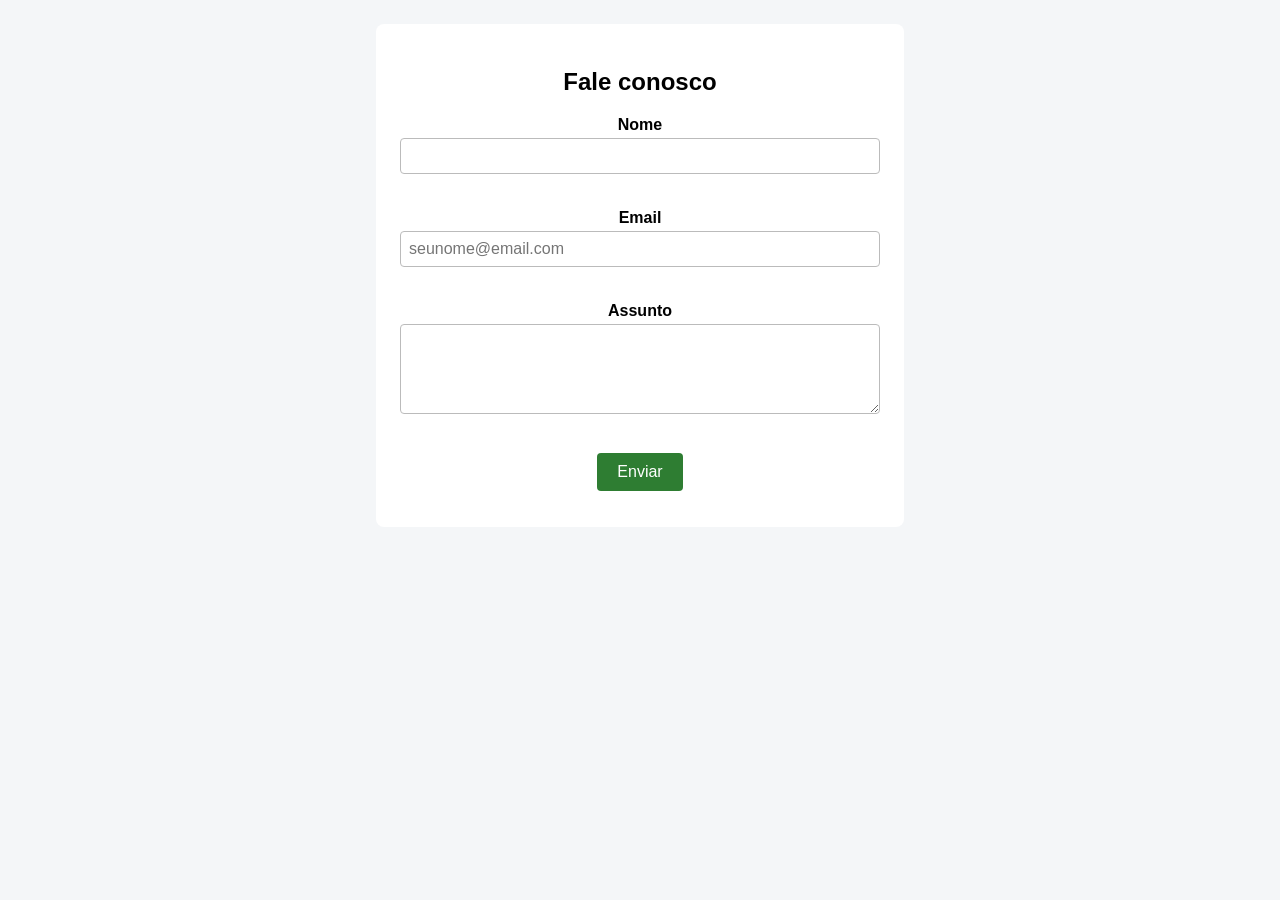
==== Contato/contatos.html @ a3ec85e4 "Add files via upload" ====
<!DOCTYPE html>
<html lang="pt-BR">
<head>
  <meta charset="UTF-8">
  <meta name="viewport" content="width=device-width, initial-scale=1">
  <title>Contato</title>
  <link rel="stylesheet" href="contato.css">
</head>
<body>
  <section class="contato">
    <h1>Fale conosco</h1>

    <div class="resumo" id="resumo-erros" role="alert"></div>

    <form id="form-contato" novalidate>
      <div class="campo">
        <label for="nome">Nome</label>
        <input type="text" id="nome" name="nome">
        <div class="erro" id="erro-nome"></div>
      </div>

      <div class="campo">
        <label for="email">Email</label>
        <input type="email" id="email" name="email" placeholder="seunome@email.com">
        <div class="erro" id="erro-email"></div>
      </div>

      <div class="campo">
        <label for="assunto">Assunto</label>
        <textarea id="assunto" name="assunto" rows="4"></textarea>
        <div class="erro" id="erro-assunto"></div>
      </div>

      <button type="submit">Enviar</button>
      <div class="sucesso" id="mensagem-sucesso"></div>
    </form>
  </section>

  <script src="script.js"></script>
</body>
</html>
---- Contato/contato.css ----
body {
  font-family: Arial, sans-serif;
  background: #f4f6f8;
  margin: 0;
  padding: 24px;
  text-align: center;
}

.contato {
  max-width: 480px;
  margin: 0 auto;
  background: #fff;
  padding: 24px;
  border-radius: 8px;
}

.campo {
  margin-bottom: 16px;
  display: block;
}

label {
  display: block;
  margin-bottom: 4px;
  font-weight: bold;
}

input,
textarea {
  width: 100%;
  padding: 8px;
  border: 1px solid #bbb;
  border-radius: 4px;
  box-sizing: border-box;
  font: inherit;
}

input.invalido,
textarea.invalido {
  border-color: #c0392b;
  background: #fdf3f2;
}

.erro {
  color: #c0392b;
  font-size: 0.85rem;
  min-height: 1.1em;
  margin-top: 4px;
}

button {
  background: #2e7d32;
  color: #fff;
  border: 0;
  padding: 10px 20px;
  border-radius: 4px;
  cursor: pointer;
  font-size: 1rem;
}

.resumo {
  display: none;
  background: #fdf3f2;
  border: 1px solid #c0392b;
  color: #c0392b;
  padding: 12px 16px;
  border-radius: 4px;
  margin-bottom: 16px;
}

.resumo.visivel {
  display: block;
}

.resumo ul {
  margin: 8px 0 0;
  padding-left: 20px;
}

.sucesso {
  color: #2e7d32;
  font-weight: bold;
  margin-top: 12px;
}
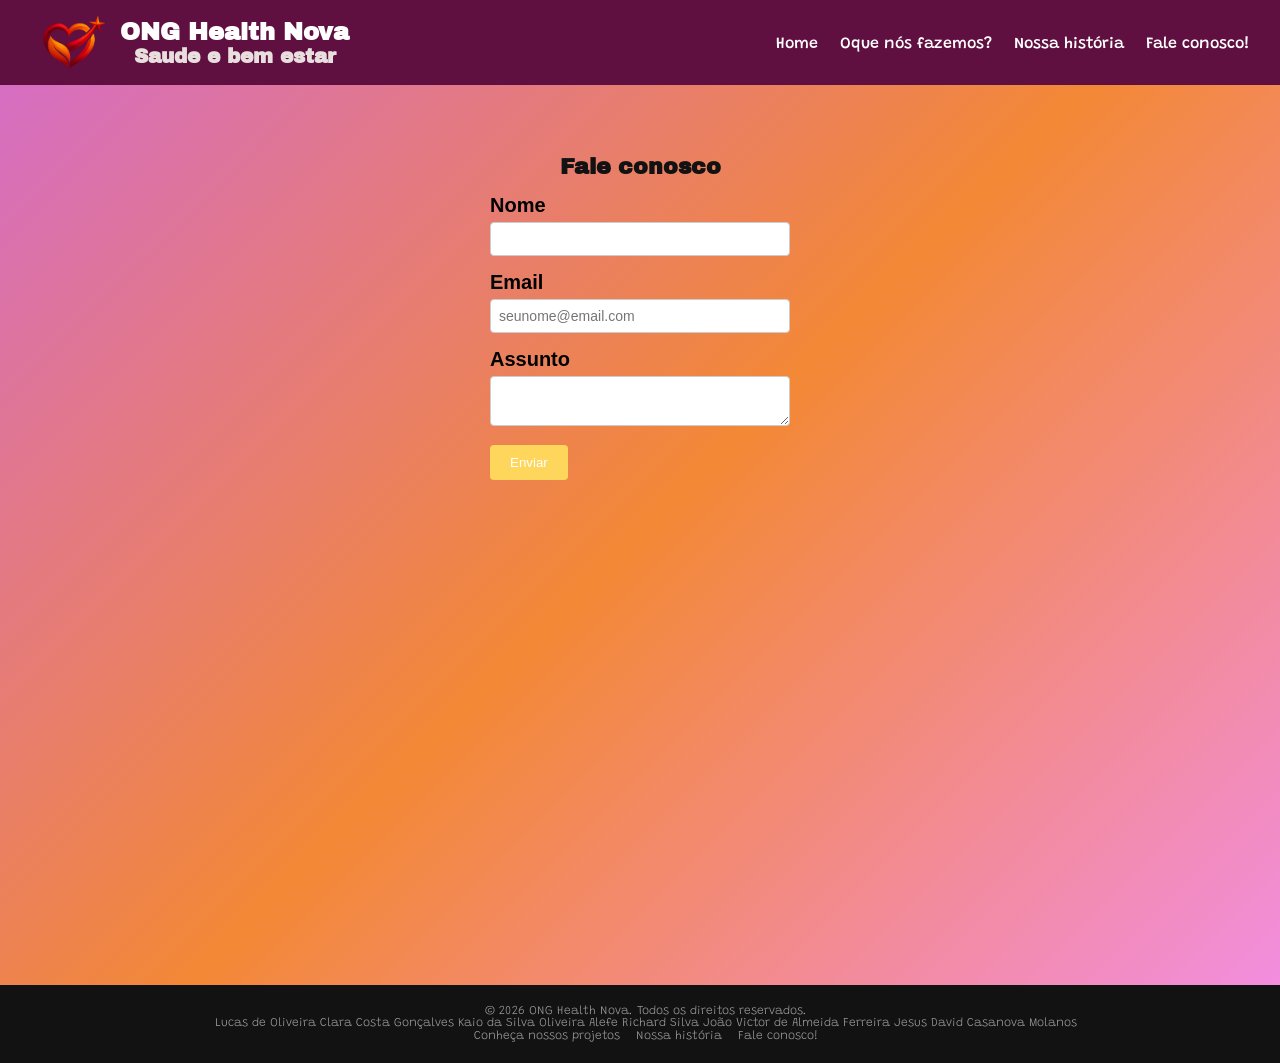
==== commit 213ad477: "Add files via upload" ====
--- a/Contato/contatos.html
+++ b/Contato/contatos.html
@@ -3,10 +3,30 @@
 <head>
   <meta charset="UTF-8">
   <meta name="viewport" content="width=device-width, initial-scale=1">
-  <title>Contato</title>
-  <link rel="stylesheet" href="contato.css">
+  <title>Contatos</title>
+  <link rel="stylesheet" href="./contato.css">
+  <script src="./script.js" defer></script>
 </head>
 <body>
+  <header class="navbar">
+    <nav class="nav">
+      <div class="logo">
+        <img src="../img/logo.png" alt="Logo da ONG Health Nova" width="80">
+        <div class="titulo">
+          <h1>ONG Health Nova</h1>
+          <h2>Saude e bem estar</h2>
+        </div>
+      </div>
+      <ul>
+        <li><a href="../index.html">Home</a></li>
+        <li><a href="../Projetos/projetos.html">Oque nós fazemos?</a></li>
+        <li><a href="../Sobre/sobre.html">Nossa história</a></li>
+        <li><a href="./contatos.html">Fale conosco!</a></li>
+      </ul>
+    </nav>
+  </header>
+  <div class="fundo">
+  
   <section class="contato">
     <h1>Fale conosco</h1>
 
@@ -21,13 +41,13 @@
 
       <div class="campo">
         <label for="email">Email</label>
-        <input type="email" id="email" name="email" placeholder="seunome@email.com">
+        <input type="email" id="email" name="email" placeholder="seunome@email.com" id="email">
         <div class="erro" id="erro-email"></div>
       </div>
 
       <div class="campo">
         <label for="assunto">Assunto</label>
-        <textarea id="assunto" name="assunto" rows="4"></textarea>
+        <textarea id="assunto" name="assunto" ></textarea>
         <div class="erro" id="erro-assunto"></div>
       </div>
 
@@ -35,6 +55,25 @@
       <div class="sucesso" id="mensagem-sucesso"></div>
     </form>
   </section>
+  </div>
+      <!-- Footer do site, está com  direitos autorais e links pras outras pages do site, também informa os membros da equipe que desenvolveu o site -->
+<footer class="footer">
+    <p class="footerp">
+        &copy; 
+        2026 ONG Health Nova. Todos os direitos  reservados. 
+    </p>
+    <p class="footerp">Lucas de Oliveira
+        Clara Costa Gonçalves
+        Kaio da Silva Oliveira
+        Alefe Richard Silva
+        João Victor de Almeida Ferreira
+        Jesus David Casanova Molanos
+    </p>        
+    </div>
+    <a href="projetos.html">Conheça nossos projetos</a>
+    <a href="sobre.html">Nossa história</a>
+    <a href="contato.html">Fale conosco!</a>
+ </footer>
 
   <script src="script.js"></script>
 </body>
--- a/Contato/contato.css
+++ b/Contato/contato.css
@@ -1,84 +1,164 @@
-body {
-  font-family: Arial, sans-serif;
-  background: #f4f6f8;
-  margin: 0;
-  padding: 24px;
-  text-align: center;
+/* --- IMPORTS DAS FONTES --- */
+@import url('https://fonts.googleapis.com/css2?family=Archivo+Black&family=Grandstander:ital,wght@0,100..900;1,100..900&display=swap');
+@import url('https://fonts.googleapis.com/css2?family=Grandstander:ital,wght@0,100..900;1,100..900&display=swap');
+@import url('https://fonts.googleapis.com/css2?family=Google+Sans:ital,opsz,wght@0,17..18,400..700;1,17..18,400..700&family=Marcellus&family=Marcellus+SC&family=Syne:wght@400..800&display=swap');
+/* roots: são estilizações pré definidas para serem usadas várias vezes */
+:root{
+  --roxo: #5F0F40;
+  --roxoclaro: #c635abb8;
+  --roxomaisclaro: #ec5bd1b1;
+  --amarelo: #fcba07;
+  --amareloclaro: #fed65c;
+  --laranga: #d35d14;
+  --laranjaclaro: #f38836;
+  --corp: rgb(24, 24, 24);
+  --fonteh1: "Archivo Black", sans-serif;
+  --fonteh2: "Archivo Black", sans-serif;
+  --fontep: "Google Sans", sans-serif;
 }
 
-.contato {
-  max-width: 480px;
-  margin: 0 auto;
-  background: #fff;
-  padding: 24px;
-  border-radius: 8px;
+* {
+  padding: 0;
+  margin: 0;
+  box-sizing: border-box;
+  text-decoration: none;
+}
+body {
+  overflow-x: hidden;
+}
+H1 {
+  font-family: var(--fonteh1);
+  font-style: normal;
+  color:#121212;
+  font-size: 22px;
+}
+H2{
+  font-family: var(--fonteh2);
+  font-style: normal;
+  color: #121212;
+  font-size: 18px;
 }
 
-.campo {
-  margin-bottom: 16px;
+
+/* --- NAVBAR --- */
+.navbar {
+  background-color: var(--roxo);
+  padding: 15px 30px;
+  width: 100%;
+  height: 85px;
+  display: flex;
+  align-items: center;
+}
+.nav {
+  display: flex;
+  justify-content: space-between;
+  align-items: center;
+  width: 100%;
+  margin: 0 auto;
+}
+.logo {
+  display: flex;
+  align-items: center;
+  margin-left: 0;
+}
+.titulo {
+  display: flex;
+  flex-direction: column;
+  text-align: center;
+  margin-left: 10px;
+
+}
+.titulo h1 {
+  color: #fff;
+  font-size: 24px;
+  margin-top: 0;
+}
+.titulo h2 {
+  color: #e8dede;
+  font-family: "Archivo Black", sans-serif;
+  font-size: 20px;
+}
+.navbar ul {
+  list-style: none;
+  display: flex;
+  gap: 22px;
+}
+.navbar ul li a {
+  color: #ffffff;
+  text-decoration: none;
+  font-family: "Grandstander", cursive;
+  font-size: 16px;
+  font-weight: 500;
+  transition: color 0.3s ease;
+}
+.navbar ul li a:hover {
+  color: var(--roxomaisclaro);
+}
+.navbar .menu-toggle {
+  display: none;
+  flex-direction: column;
+  cursor: pointer;
+}
+/* --- CONTATO --- */
+.contato {
+  display: flex;
+  flex-direction: column;
+  align-items: center;
+  justify-content: center;
+  margin-top: 50px;
+  margin-bottom: 50px;
+}
+label {
+  font-family: var(--fontep);
+  font-size: 20px;
   display: block;
+  margin-top: 15px;
+  font-weight: bold;
+}
+#nome, #email, #assunto {
+  width: 300px;
+  padding: 8px;
+  margin-top: 5px;
+  border: 1px solid #ccc;
+  border-radius: 4px;
+  font-family: var(--fontep);
+  font-size: 14px;
+}
+button {
+  margin-top: 15px;
+  padding: 10px 20px;
+  background-color: var(--amareloclaro);
+  color: #fff;
+  border: none;
+  border-radius: 4px;
+  cursor: pointer;
+}
+button:hover {
+  background-color: var(--amarelo);
+}
+.fundo {
+  background: linear-gradient(135deg, var(--roxoclaro) 0%, var(--laranjaclaro) , var(--roxomaisclaro) 100%);
+  padding: 20px;
+  box-shadow: 0 2px 4px rgba(0, 0, 0, 0.1);
+  height: 100vh;
 }
 
-label {
-  display: block;
-  margin-bottom: 4px;
-  font-weight: bold;
+
+/* --- FOOTER --- */
+footer {
+  background-color: #121212;
+  color: #fff;
+  padding: 20px;
+  text-align: center;
+  font-family: "Grandstander", cursive;
+  font-optical-sizing: auto;
+  font-size: 14px;
+  font-weight: 200;
+  font-style: normal;
 }
-
-input,
-textarea {
-  width: 100%;
-  padding: 8px;
-  border: 1px solid #bbb;
-  border-radius: 4px;
-  box-sizing: border-box;
-  font: inherit;
+footer a, footer p {
+  color: #a2a2a2;
+  text-decoration: none;
+  margin-left: 12px;
+  font-size: 12px;
 }
-
-input.invalido,
-textarea.invalido {
-  border-color: #c0392b;
-  background: #fdf3f2;
-}
-
-.erro {
-  color: #c0392b;
-  font-size: 0.85rem;
-  min-height: 1.1em;
-  margin-top: 4px;
-}
-
-button {
-  background: #2e7d32;
-  color: #fff;
-  border: 0;
-  padding: 10px 20px;
-  border-radius: 4px;
-  cursor: pointer;
-  font-size: 1rem;
-}
-
-.resumo {
-  display: none;
-  background: #fdf3f2;
-  border: 1px solid #c0392b;
-  color: #c0392b;
-  padding: 12px 16px;
-  border-radius: 4px;
-  margin-bottom: 16px;
-}
-
-.resumo.visivel {
-  display: block;
-}
-
-.resumo ul {
-  margin: 8px 0 0;
-  padding-left: 20px;
-}
-
-.sucesso {
-  color: #2e7d32;
-  font-weight: bold;
-  margin-top: 12px;
-}
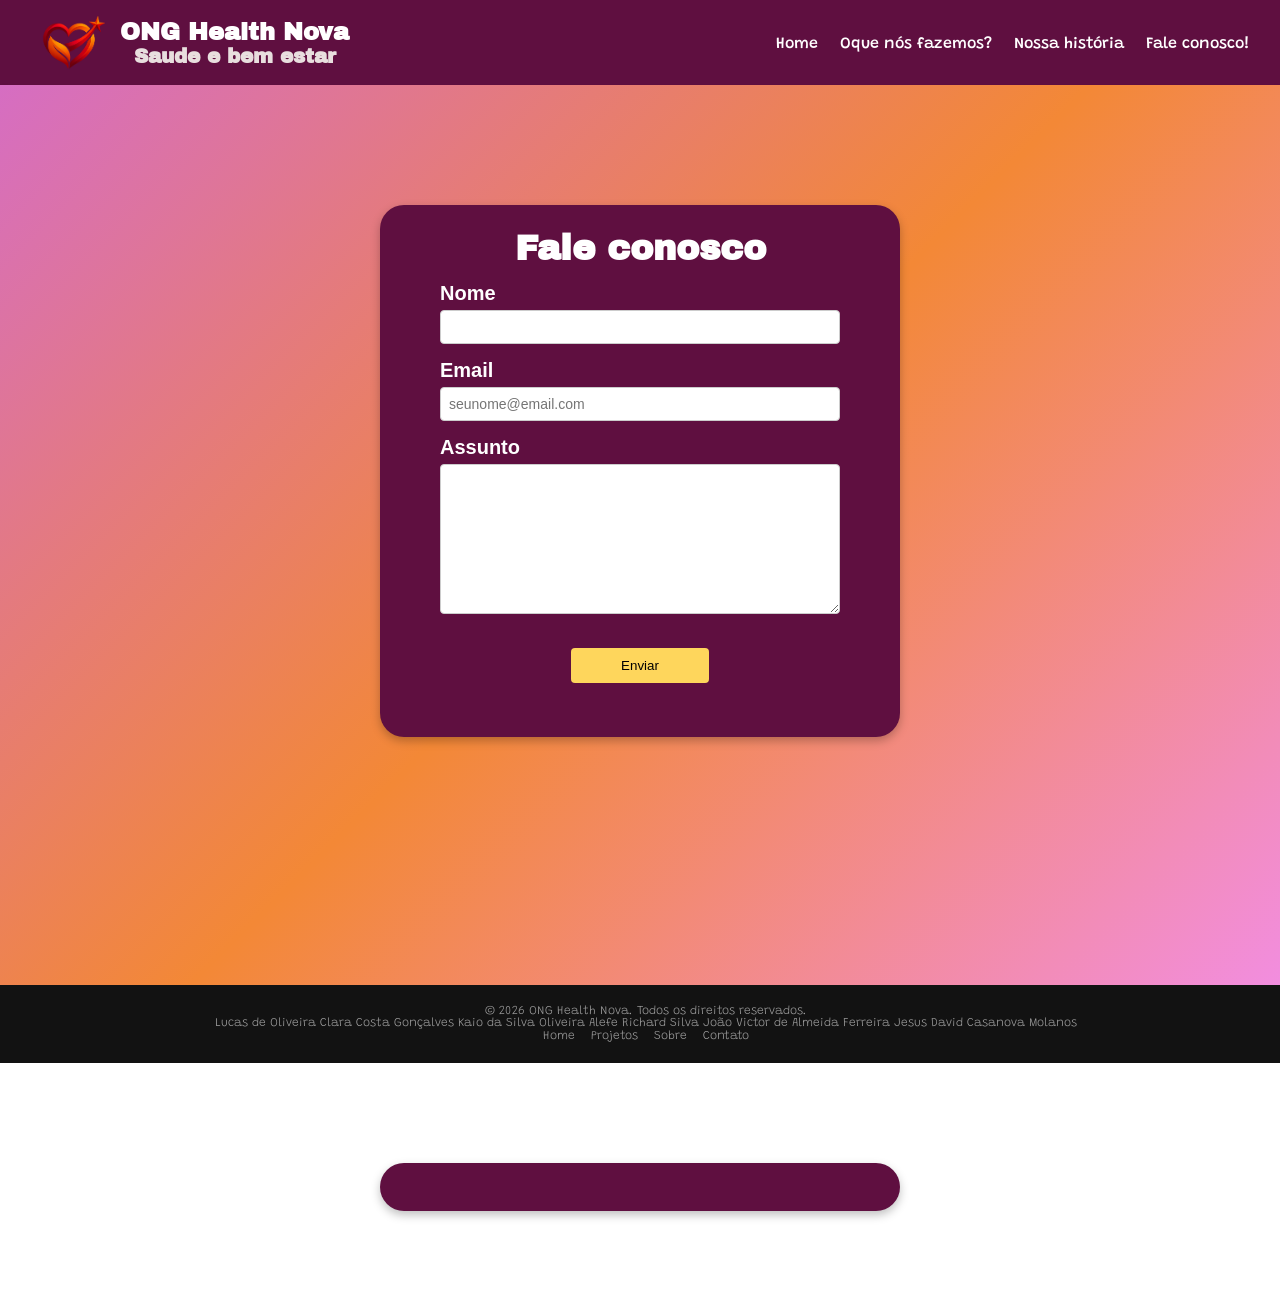
==== commit 34788d70: "Contatos.html" ====
--- a/Contato/contatos.html
+++ b/Contato/contatos.html
@@ -70,11 +70,17 @@
         Jesus David Casanova Molanos
     </p>        
     </div>
-    <a href="projetos.html">Conheça nossos projetos</a>
-    <a href="sobre.html">Nossa história</a>
-    <a href="contato.html">Fale conosco!</a>
+    <a href="./index.html">Home</a></li>
+    <a href="./Projetos/projetos.html">Projetos</a></li>
+    <a href="./Sobre/sobre.html">Sobre</a></li>
+    <a href="./Contato/contatos.html">Contato</a></li>
  </footer>
-
+ 
   <script src="script.js"></script>
 </body>
+  <main>
+    <section class="contato">
+      <!-- seu formulário continua igual aqui dentro -->
+    </section>
+  </main>
 </html>
--- a/Contato/contato.css
+++ b/Contato/contato.css
@@ -30,7 +30,10 @@
   font-family: var(--fonteh1);
   font-style: normal;
   color:#121212;
-  font-size: 22px;
+  font-size: 35px;
+}
+.contato h1 {
+  color: #fff;
 }
 H2{
   font-family: var(--fonteh2);
@@ -101,22 +104,28 @@
 }
 /* --- CONTATO --- */
 .contato {
+  width: 90%;
+  max-width: 520px;
+  margin: 100px auto;
+  padding: 24px;
+  background: #5F0F40;
+  border-radius: 24px;
+  box-shadow: 0 4px 10px rgba(0, 0, 0, 0.25);
   display: flex;
   flex-direction: column;
   align-items: center;
-  justify-content: center;
-  margin-top: 50px;
-  margin-bottom: 50px;
 }
+
 label {
   font-family: var(--fontep);
   font-size: 20px;
   display: block;
   margin-top: 15px;
   font-weight: bold;
+  color: #fff;
 }
 #nome, #email, #assunto {
-  width: 300px;
+  width: 400px;
   padding: 8px;
   margin-top: 5px;
   border: 1px solid #ccc;
@@ -124,14 +133,22 @@
   font-family: var(--fontep);
   font-size: 14px;
 }
+#assunto {
+  height: 150px;      /* altura: aumente ou diminua esse número */
+  resize: vertical;   /* o cantinho de arrastar mexe só na altura */
+}
+
 button {
-  margin-top: 15px;
-  padding: 10px 20px;
+  display: block;
+  margin: 30px auto;
+  padding: 10px 50px;
   background-color: var(--amareloclaro);
-  color: #fff;
+  color: #000000;
   border: none;
   border-radius: 4px;
   cursor: pointer;
+  font-family: (--fontep)
+  font-weight: bold;
 }
 button:hover {
   background-color: var(--amarelo);
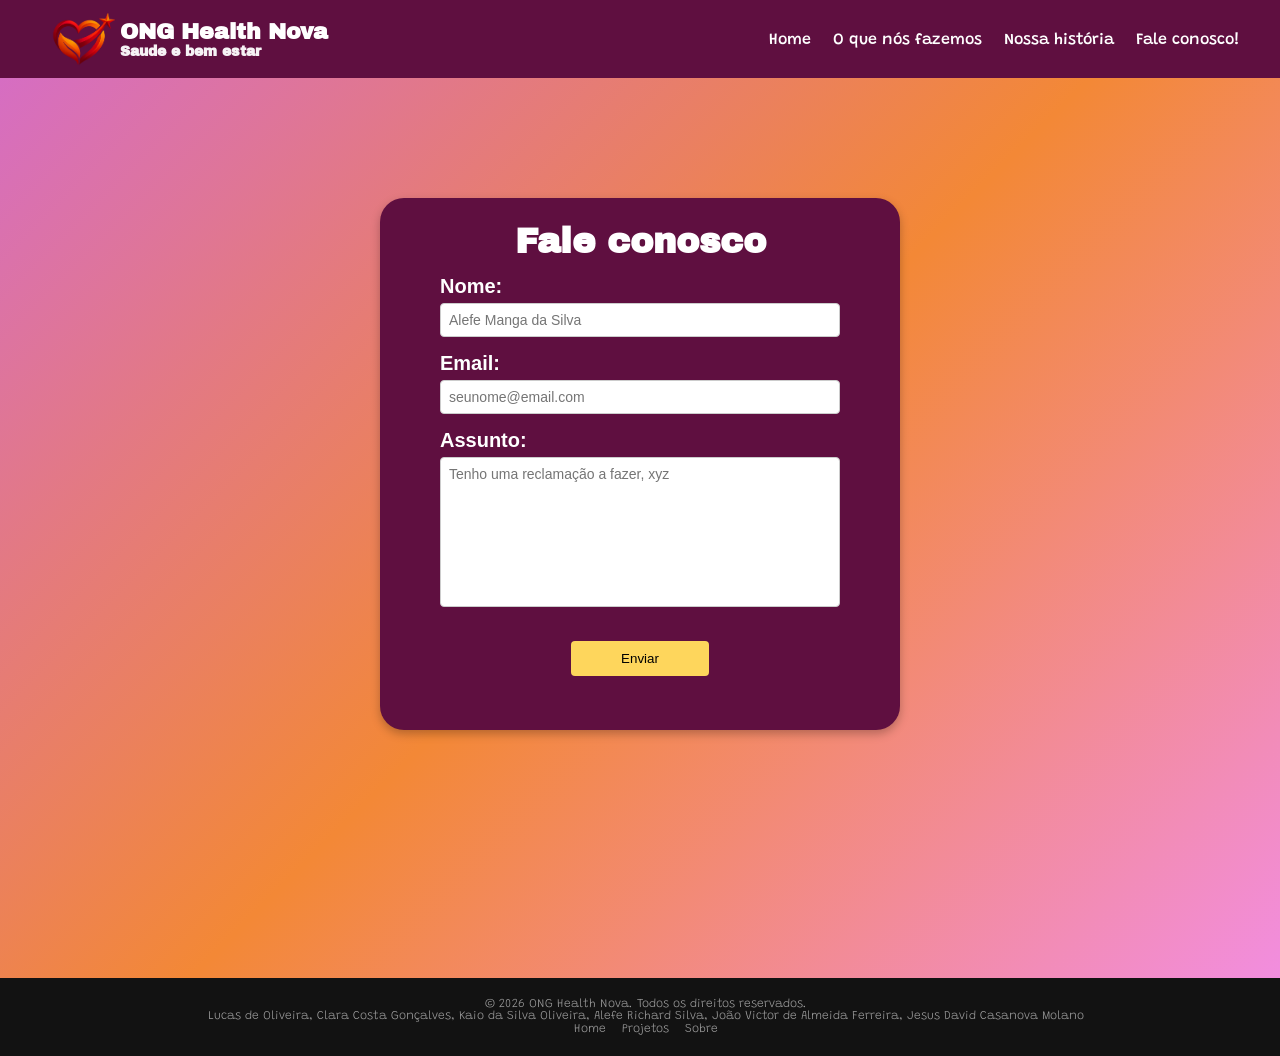
==== commit a417cf60: "Arquivos atualizados em 02/11" ====
--- a/Contato/contatos.html
+++ b/Contato/contatos.html
@@ -4,7 +4,7 @@
   <meta charset="UTF-8">
   <meta name="viewport" content="width=device-width, initial-scale=1">
   <title>Contatos</title>
-  <link rel="stylesheet" href="./contato.css">
+  <link rel="stylesheet" href="./contatos.css">
   <script src="./script.js" defer></script>
 </head>
 <body>
@@ -19,7 +19,7 @@
       </div>
       <ul>
         <li><a href="../index.html">Home</a></li>
-        <li><a href="../Projetos/projetos.html">Oque nós fazemos?</a></li>
+        <li><a href="../Projetos/projetos.html">O que nós fazemos</a></li>
         <li><a href="../Sobre/sobre.html">Nossa história</a></li>
         <li><a href="./contatos.html">Fale conosco!</a></li>
       </ul>
@@ -34,20 +34,20 @@
 
     <form id="form-contato" novalidate>
       <div class="campo">
-        <label for="nome">Nome</label>
-        <input type="text" id="nome" name="nome">
+        <label for="nome">Nome:</label>
+        <input type="text" id="nome" placeholder="Alefe Manga da Silva" name="nome">
         <div class="erro" id="erro-nome"></div>
       </div>
 
       <div class="campo">
-        <label for="email">Email</label>
+        <label for="email">Email:</label>
         <input type="email" id="email" name="email" placeholder="seunome@email.com" id="email">
         <div class="erro" id="erro-email"></div>
       </div>
 
       <div class="campo">
-        <label for="assunto">Assunto</label>
-        <textarea id="assunto" name="assunto" ></textarea>
+        <label for="assunto">Assunto:</label>
+        <textarea id="assunto" name="assunto" placeholder="Tenho uma reclamação a fazer, xyz" ></textarea>
         <div class="erro" id="erro-assunto"></div>
       </div>
 
@@ -60,27 +60,19 @@
 <footer class="footer">
     <p class="footerp">
         &copy; 
-        2026 ONG Health Nova. Todos os direitos  reservados. 
+        2026 ONG Health Nova. Todos os direitos reservados. 
     </p>
-    <p class="footerp">Lucas de Oliveira
-        Clara Costa Gonçalves
-        Kaio da Silva Oliveira
-        Alefe Richard Silva
-        João Victor de Almeida Ferreira
-        Jesus David Casanova Molanos
+    <p class="footerp">Lucas de Oliveira,
+        Clara Costa Gonçalves,
+        Kaio da Silva Oliveira,
+        Alefe Richard Silva,
+        João Victor de Almeida Ferreira,
+        Jesus David Casanova Molano
     </p>        
     </div>
-    <a href="./index.html">Home</a></li>
-    <a href="./Projetos/projetos.html">Projetos</a></li>
-    <a href="./Sobre/sobre.html">Sobre</a></li>
-    <a href="./Contato/contatos.html">Contato</a></li>
+    <a href="../index.html">Home</a></li>
+    <a href="../Projetos/projetos.html">Projetos</a></li>
+    <a href="../Sobre/sobre.html">Sobre</a></li>
  </footer>
- 
-  <script src="script.js"></script>
 </body>
-  <main>
-    <section class="contato">
-      <!-- seu formulário continua igual aqui dentro -->
-    </section>
-  </main>
 </html>
--- a/Contato/contatos.css
+++ b/Contato/contatos.css
@@ -0,0 +1,185 @@
+/* --- IMPORTS DAS FONTES --- */
+@import url('https://fonts.googleapis.com/css2?family=Archivo+Black&family=Grandstander:ital,wght@0,100..900;1,100..900&display=swap');
+@import url('https://fonts.googleapis.com/css2?family=Grandstander:ital,wght@0,100..900;1,100..900&display=swap');
+@import url('https://fonts.googleapis.com/css2?family=Google+Sans:ital,opsz,wght@0,17..18,400..700;1,17..18,400..700&family=Marcellus&family=Marcellus+SC&family=Syne:wght@400..800&display=swap');
+/* roots: são estilizações pré definidas para serem usadas várias vezes */
+:root{
+  --roxo: #5F0F40;
+  --roxoclaro: #c635abb8;
+  --roxomaisclaro: #ec5bd1b1;
+  --amarelo: #fcba07;
+  --amareloclaro: #fed65c;
+  --laranga: #d35d14;
+  --laranjaclaro: #f38836;
+  --corp: rgb(24, 24, 24);
+  --fonteh1: "Archivo Black", sans-serif;
+  --fonteh2: "Archivo Black", sans-serif;
+  --fontep: "Google Sans", sans-serif;
+}
+
+* {
+  padding: 0;
+  margin: 0;
+  box-sizing: border-box;
+  text-decoration: none;
+}
+body {
+  overflow-x: hidden;
+}
+H1 {
+  font-family: var(--fonteh1);
+  font-style: normal;
+  color:#121212;
+  font-size: 35px;
+}
+.contato h1 {
+  color: #fff;
+}
+H2{
+  font-family: var(--fonteh2);
+  font-style: normal;
+  color: #121212;
+  font-size: 18px;
+}
+
+
+/* --- NAVBAR --- */
+.navbar {
+  background-color: var(--roxo); /* Cor de fundo */
+  padding: 12px 40px;
+  width: 100%;
+  position: sticky; /* Mantém a navbar fixa no topo durante o scroll */
+  top: 0;
+  z-index: 1000;
+}
+.nav {
+  display: flex; /* Determina a disposição das caixas geradas por um elemento */
+  justify-content: space-between; /* Centraliza o conjunto na tela */
+  align-items: center; /* Alinha itens no centro */
+  width: 100%; /* Largura */
+  margin: 0 auto;
+}
+.logo {
+  display: flex;
+  align-items: center;
+  margin-left: 0;
+}
+.titulo {
+  display: flex;
+  flex-direction: column;
+
+}
+.titulo h1 {
+  color: #FFFFFF;
+  font-size: 22px;
+  font-weight: 800;
+  line-height: 1.1;
+  font-family: var(--fonteh1);
+  margin: 0;
+}
+.titulo h2 {
+  color: #FFFFFF;
+  font-size: 14px;
+  font-weight: 600;
+  font-family: var(--fonteh2);
+  opacity: 0.95;
+  margin: 0;
+}
+.navbar ul {
+  list-style: none;
+  display: flex;
+  gap: 22px;
+}
+.navbar ul li a {
+  color: #ffffff;
+  text-decoration: none;
+  font-family: "Grandstander", cursive;
+  font-size: 16px;
+  font-weight: 500;
+  transition: color 0.3s ease;
+}
+.navbar ul li a:hover {
+  color: var(--roxomaisclaro);
+}
+.navbar .menu-toggle {
+  display: none;
+  flex-direction: column;
+  cursor: pointer;
+}
+/* --- CONTATO --- */
+.contato {
+  width: 90%;
+  max-width: 520px;
+  margin: 100px auto;
+  padding: 24px;
+  background: #5F0F40;
+  border-radius: 24px;
+  box-shadow: 0 4px 10px rgba(0, 0, 0, 0.25);
+  display: flex;
+  flex-direction: column;
+  align-items: center;
+}
+
+label {
+  font-family: var(--fontep);
+  font-size: 20px;
+  display: block;
+  margin-top: 15px;
+  font-weight: bold;
+  color: #fff;
+}
+#nome, #email, #assunto {
+  width: 400px;
+  padding: 8px;
+  margin-top: 5px;
+  border: 1px solid #ccc;
+  border-radius: 4px;
+  font-family: var(--fontep);
+  font-size: 14px;
+}
+#assunto {
+  height: 150px;      /* altura: aumente ou diminua esse número */
+  resize: none;   /* o cantinho de arrastar mexe só na altura */
+}
+
+button {
+  display: block;
+  margin: 30px auto;
+  padding: 10px 50px;
+  background-color: var(--amareloclaro);
+  color: #000000;
+  border: none;
+  border-radius: 4px;
+  cursor: pointer;
+  font-family: (--fontep)
+  font-weight: bold;
+}
+button:hover {
+  background-color: var(--amarelo);
+}
+.fundo {
+  background: linear-gradient(135deg, var(--roxoclaro) 0%, var(--laranjaclaro) , var(--roxomaisclaro) 100%);
+  padding: 20px;
+  box-shadow: 0 2px 4px rgba(0, 0, 0, 0.1);
+  height: 100vh;
+}
+
+
+/* --- FOOTER --- */
+footer {
+  background-color: #121212;
+  color: #fff;
+  padding: 20px;
+  text-align: center;
+  font-family: "Grandstander", cursive;
+  font-optical-sizing: auto;
+  font-size: 14px;
+  font-weight: 200;
+  font-style: normal;
+}
+footer a, footer p {
+  color: #a2a2a2;
+  text-decoration: none;
+  margin-left: 12px;
+  font-size: 12px;
+}
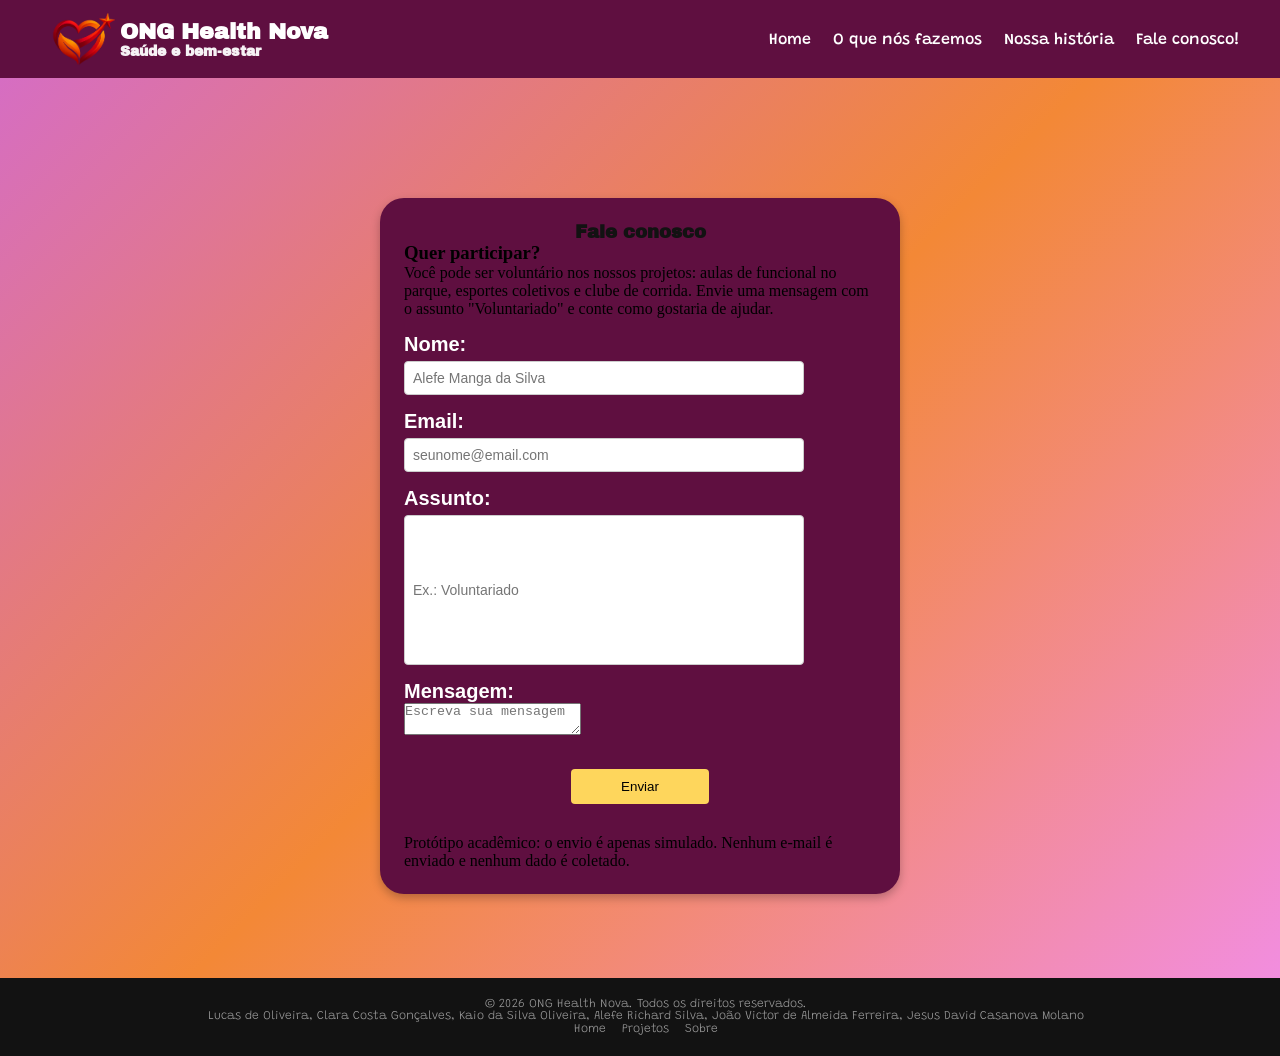
==== commit 60726c8f: "Update contatos.html" ====
--- a/Contato/contatos.html
+++ b/Contato/contatos.html
@@ -3,18 +3,21 @@
 <head>
   <meta charset="UTF-8">
   <meta name="viewport" content="width=device-width, initial-scale=1">
-  <title>Contatos</title>
+  <title>Contato - ONG Health Nova</title>
   <link rel="stylesheet" href="./contatos.css">
-  <script src="./script.js" defer></script>
+  <!-- Script do formulário e do menu mobile (carregados depois do HTML) -->
+  <script src="./contato.js" defer></script>
+  <script src="../js/menu-mobile.js" defer></script>
 </head>
 <body>
+  <!-- Cabeçalho com logo e menu de navegação -->
   <header class="navbar">
     <nav class="nav">
       <div class="logo">
         <img src="../img/logo.png" alt="Logo da ONG Health Nova" width="80">
         <div class="titulo">
           <h1>ONG Health Nova</h1>
-          <h2>Saude e bem estar</h2>
+          <h2>Saúde e bem-estar</h2>
         </div>
       </div>
       <ul>
@@ -23,56 +26,69 @@
         <li><a href="../Sobre/sobre.html">Nossa história</a></li>
         <li><a href="./contatos.html">Fale conosco!</a></li>
       </ul>
+      <button class="menu-toggle" type="button" aria-label="Abrir menu" aria-expanded="false"><span></span><span></span><span></span></button>
     </nav>
   </header>
-  <div class="fundo">
-  
-  <section class="contato">
-    <h1>Fale conosco</h1>
 
-    <div class="resumo" id="resumo-erros" role="alert"></div>
+  <!-- Conteúdo principal da página -->
+  <main class="fundo">
+    <section class="contato">
+      <h2>Fale conosco</h2>
 
-    <form id="form-contato" novalidate>
-      <div class="campo">
-        <label for="nome">Nome:</label>
-        <input type="text" id="nome" placeholder="Alefe Manga da Silva" name="nome">
-        <div class="erro" id="erro-nome"></div>
+      <!-- Orientações de voluntariado e participação -->
+      <div class="voluntariado">
+        <h3>Quer participar?</h3>
+        <p>Você pode ser voluntário nos nossos projetos: aulas de funcional no parque, esportes coletivos e clube de corrida. Envie uma mensagem com o assunto "Voluntariado" e conte como gostaria de ajudar.</p>
       </div>
 
-      <div class="campo">
-        <label for="email">Email:</label>
-        <input type="email" id="email" name="email" placeholder="seunome@email.com" id="email">
-        <div class="erro" id="erro-email"></div>
-      </div>
+      <!-- Resumo dos erros (preenchido pelo JavaScript) -->
+      <div class="resumo" id="resumo-erros" role="alert"></div>
 
-      <div class="campo">
-        <label for="assunto">Assunto:</label>
-        <textarea id="assunto" name="assunto" placeholder="Tenho uma reclamação a fazer, xyz" ></textarea>
-        <div class="erro" id="erro-assunto"></div>
-      </div>
+      <form id="form-contato" novalidate>
+        <div class="campo">
+          <label for="nome">Nome:</label>
+          <input type="text" id="nome" name="nome" placeholder="Alefe Manga da Silva" required minlength="3">
+          <div class="erro" id="erro-nome"></div>
+        </div>
 
-      <button type="submit">Enviar</button>
-      <div class="sucesso" id="mensagem-sucesso"></div>
-    </form>
-  </section>
-  </div>
-      <!-- Footer do site, está com  direitos autorais e links pras outras pages do site, também informa os membros da equipe que desenvolveu o site -->
-<footer class="footer">
-    <p class="footerp">
-        &copy; 
-        2026 ONG Health Nova. Todos os direitos reservados. 
+        <div class="campo">
+          <label for="email">Email:</label>
+          <input type="email" id="email" name="email" placeholder="seunome@email.com" required>
+          <div class="erro" id="erro-email"></div>
+        </div>
+
+        <div class="campo">
+          <label for="assunto">Assunto:</label>
+          <input type="text" id="assunto" name="assunto" placeholder="Ex.: Voluntariado" required>
+          <div class="erro" id="erro-assunto"></div>
+        </div>
+
+        <div class="campo">
+          <label for="mensagem">Mensagem:</label>
+          <textarea id="mensagem" name="mensagem" placeholder="Escreva sua mensagem" required minlength="10"></textarea>
+          <div class="erro" id="erro-mensagem"></div>
+        </div>
+
+        <button type="submit">Enviar</button>
+        <div class="sucesso" id="mensagem-sucesso"></div>
+        <p class="aviso">Protótipo acadêmico: o envio é apenas simulado. Nenhum e-mail é enviado e nenhum dado é coletado.</p>
+      </form>
+    </section>
+  </main>
+
+  <!-- Rodapé com direitos autorais, equipe e links do site -->
+  <footer class="footer">
+    <p class="footerp">&copy; 2026 ONG Health Nova. Todos os direitos reservados.</p>
+    <p class="footerp">Lucas de Oliveira,
+      Clara Costa Gonçalves,
+      Kaio da Silva Oliveira,
+      Alefe Richard Silva,
+      João Victor de Almeida Ferreira,
+      Jesus David Casanova Molano
     </p>
-    <p class="footerp">Lucas de Oliveira,
-        Clara Costa Gonçalves,
-        Kaio da Silva Oliveira,
-        Alefe Richard Silva,
-        João Victor de Almeida Ferreira,
-        Jesus David Casanova Molano
-    </p>        
-    </div>
-    <a href="../index.html">Home</a></li>
-    <a href="../Projetos/projetos.html">Projetos</a></li>
-    <a href="../Sobre/sobre.html">Sobre</a></li>
- </footer>
+    <a href="../index.html">Home</a>
+    <a href="../Projetos/projetos.html">Projetos</a>
+    <a href="../Sobre/sobre.html">Sobre</a>
+  </footer>
 </body>
-</html>+</html>
--- a/Contato/contatos.css
+++ b/Contato/contatos.css
@@ -183,3 +183,28 @@
   margin-left: 12px;
   font-size: 12px;
 }
+
+/* ===== RESPONSIVO MOBILE (adicionado) - só vale em telas pequenas; o desktop não muda ===== */
+@media (max-width: 768px) {
+  .navbar { padding: 10px 16px; }
+  .logo { gap: 8px; min-width: 0; }
+  .logo img { width: 52px; height: auto; }
+  .titulo h1 { font-size: 16px; }
+  .titulo h2 { font-size: 11px; }
+  .navbar .menu-toggle { display: flex; gap: 5px; padding: 12px 10px; background: none; border: 0; flex-shrink: 0; }
+  .navbar .menu-toggle span { display: block; width: 26px; height: 3px; border-radius: 2px; background: #fff; transition: transform .3s, opacity .3s; }
+  .navbar.menu-aberto .menu-toggle span:nth-child(1) { transform: translateY(8px) rotate(45deg); }
+  .navbar.menu-aberto .menu-toggle span:nth-child(2) { opacity: 0; }
+  .navbar.menu-aberto .menu-toggle span:nth-child(3) { transform: translateY(-8px) rotate(-45deg); }
+  .navbar ul { display: none; position: absolute; top: 100%; left: 0; width: 100%; flex-direction: column; gap: 0; padding: 8px 0; background-color: var(--roxo); box-shadow: 0 10px 15px rgba(0,0,0,.2); }
+  .navbar.menu-aberto ul { display: flex; }
+  .navbar ul li a { display: block; padding: 14px 20px; font-size: 17px; }
+  .fundo { height: auto; min-height: 100vh; padding: 16px; }
+  .contato { width: 100%; margin: 32px auto; padding: 20px 16px; }
+  .contato h1 { font-size: 28px; }
+  .contato form, .campo { width: 100%; }
+  #nome, #email, #assunto { width: 100%; font-size: 16px; }
+  label { font-size: 18px; }
+  footer p { display: block; margin: 0 0 8px; }
+  footer a { display: inline-block; margin: 4px 8px; }
+}
